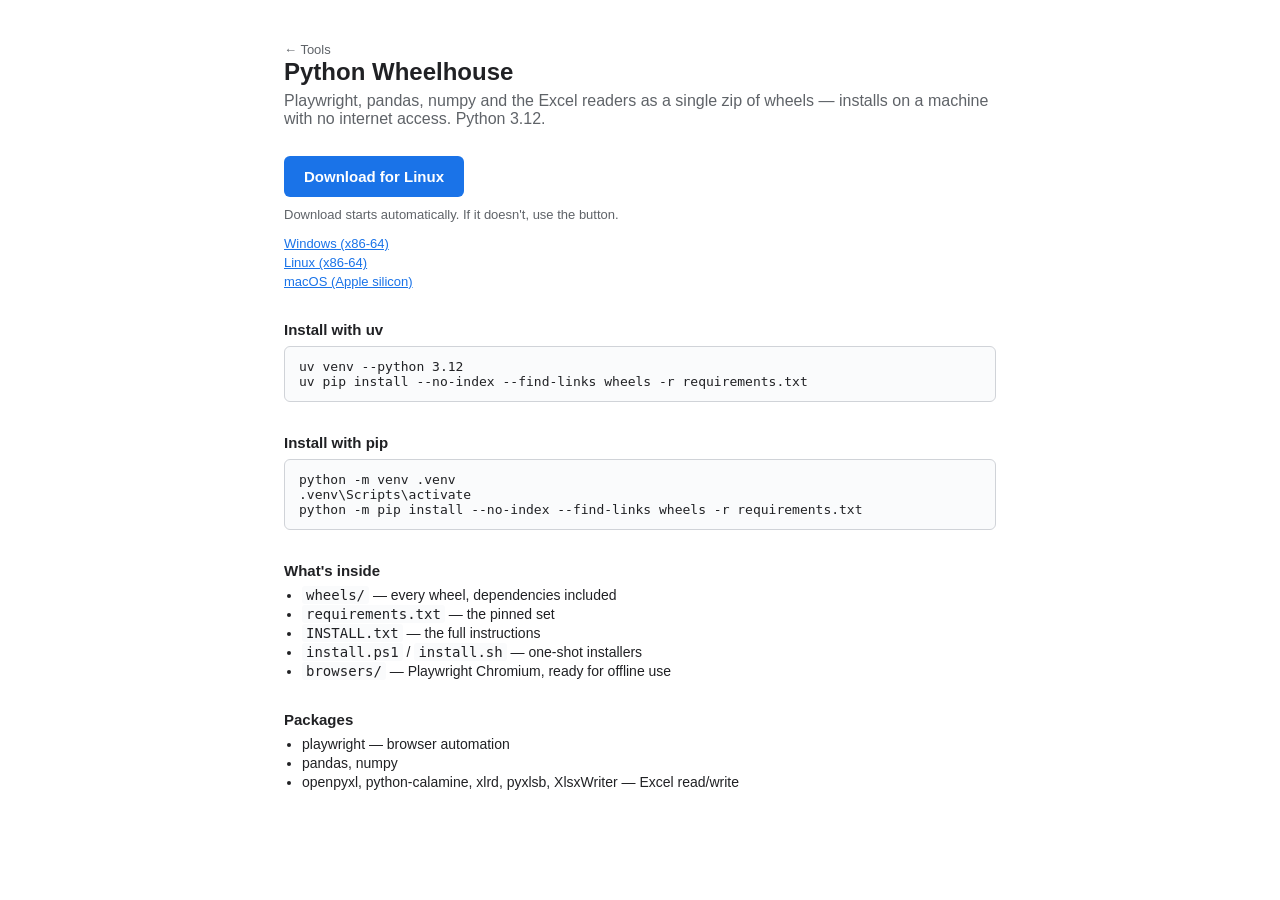
==== py/index.html @ 78475a97 "Add offline Python wheelhouse workflow + /py download page (v2.1.0) Builds a per-platform zip of whe" ====
<!doctype html>
<html lang="en">
<head>
  <meta charset="UTF-8" />
  <meta name="viewport" content="width=device-width, initial-scale=1.0" />
  <title>Python Wheelhouse — Werk Toolz</title>
  <link rel="stylesheet" href="../style.css" />
  <style>
    .py-page { max-width: 760px; margin: 0 auto; padding: 40px 24px 64px; }
    .py-page h1 { font-size: 24px; margin: 0 0 6px; }
    .py-page .lede { color: var(--muted); margin: 0 0 28px; }
    .dl-primary {
      display: inline-block; padding: 12px 20px; border-radius: 6px;
      background: var(--accent); color: #fff; font-size: 15px; font-weight: 600;
      text-decoration: none;
    }
    .dl-primary:hover { background: var(--accent-dark); }
    .dl-note { color: var(--muted); font-size: 13px; margin: 10px 0 0; }
    .dl-alt { list-style: none; padding: 0; margin: 14px 0 0; font-size: 13px; }
    .dl-alt li { margin: 4px 0; }
    .dl-alt a { color: var(--accent); }
    .py-page h2 { font-size: 15px; margin: 32px 0 8px; }
    .py-page pre {
      background: var(--row-alt); border: 1px solid var(--border); border-radius: 6px;
      padding: 12px 14px; overflow-x: auto; font-size: 13px; margin: 0 0 10px;
    }
    .py-page ul.plain { margin: 0; padding-left: 18px; font-size: 14px; color: var(--text); }
    .py-page ul.plain li { margin: 3px 0; }
    .py-page code { background: var(--row-alt); padding: 1px 4px; border-radius: 3px; }
    .back { font-size: 13px; color: var(--muted); text-decoration: none; }
    .back:hover { color: var(--accent); }
  </style>
</head>
<body>
  <div class="py-page">
    <a class="back" href="../">&larr; Tools</a>
    <h1>Python Wheelhouse</h1>
    <p class="lede">
      Playwright, pandas, numpy and the Excel readers as a single zip of wheels &mdash;
      installs on a machine with no internet access. Python 3.12.
    </p>

    <a id="dl" class="dl-primary" href="#">Download for Windows</a>
    <p class="dl-note">Download starts automatically. If it doesn't, use the button.</p>

    <ul class="dl-alt">
      <li><a data-dl="windows-x86_64" href="#">Windows (x86-64)</a></li>
      <li><a data-dl="linux-x86_64" href="#">Linux (x86-64)</a></li>
      <li><a data-dl="macos-arm64" href="#">macOS (Apple silicon)</a></li>
    </ul>

    <h2>Install with uv</h2>
    <pre>uv venv --python 3.12
uv pip install --no-index --find-links wheels -r requirements.txt</pre>

    <h2>Install with pip</h2>
    <pre>python -m venv .venv
.venv\Scripts\activate
python -m pip install --no-index --find-links wheels -r requirements.txt</pre>

    <h2>What's inside</h2>
    <ul class="plain">
      <li><code>wheels/</code> &mdash; every wheel, dependencies included</li>
      <li><code>requirements.txt</code> &mdash; the pinned set</li>
      <li><code>INSTALL.txt</code> &mdash; the full instructions</li>
      <li><code>install.ps1</code> / <code>install.sh</code> &mdash; one-shot installers</li>
      <li><code>browsers/</code> &mdash; Playwright Chromium, ready for offline use</li>
    </ul>

    <h2>Packages</h2>
    <ul class="plain">
      <li>playwright &mdash; browser automation</li>
      <li>pandas, numpy</li>
      <li>openpyxl, python-calamine, xlrd, pyxlsb, XlsxWriter &mdash; Excel read/write</li>
    </ul>
  </div>

  <script>
    (function () {
      var BASE = 'https://github.com/cluffa/werk-toolz/releases/download/py-wheelhouse/';
      var file = function (slug) { return BASE + 'werk-toolz-wheelhouse-' + slug + '-py312.zip'; };

      var platform = (navigator.userAgentData && navigator.userAgentData.platform) || navigator.platform || '';
      var ua = platform + ' ' + navigator.userAgent;
      var slug = 'windows-x86_64';
      var label = 'Windows';
      if (/Mac|iPhone|iPad/i.test(ua)) { slug = 'macos-arm64'; label = 'macOS'; }
      else if (/Linux|X11/i.test(ua) && !/Windows/i.test(ua)) { slug = 'linux-x86_64'; label = 'Linux'; }

      var primary = document.getElementById('dl');
      primary.href = file(slug);
      primary.textContent = 'Download for ' + label;

      document.querySelectorAll('[data-dl]').forEach(function (a) {
        a.href = file(a.dataset.dl);
      });

      // kick off the download without navigating away from this page
      var frame = document.createElement('iframe');
      frame.style.display = 'none';
      frame.src = primary.href;
      setTimeout(function () { document.body.appendChild(frame); }, 400);
    })();
  </script>
</body>
</html>
---- style.css ----
:root {
  --border: #d0d3d8;
  --header-bg: #f1f3f5;
  --row-alt: #fafbfc;
  --accent: #1a73e8;
  --accent-dark: #1558b0;
  --text: #202124;
  --muted: #5f6368;
  --danger: #c5221f;
}

* {
  box-sizing: border-box;
}

/* The hidden attribute must win over author display rules (e.g. .field). */
[hidden] {
  display: none !important;
}

body {
  margin: 0;
  font-family: -apple-system, BlinkMacSystemFont, "Segoe UI", Roboto, Helvetica, Arial, sans-serif;
  color: var(--text);
  background: #ffffff;
}

.app {
  display: flex;
  min-height: 100vh;
}

.sidebar {
  width: 220px;
  flex-shrink: 0;
  background: var(--header-bg);
  border-right: 1px solid var(--border);
  padding: 20px 12px;
}

.brand {
  font-size: 18px;
  margin: 0 0 16px 8px;
}

.tool-list {
  list-style: none;
  margin: 0;
  padding: 0;
}

.tool-nav-btn {
  width: 100%;
  text-align: left;
  padding: 10px 12px;
  border: none;
  background: transparent;
  border-radius: 6px;
  font-size: 14px;
  cursor: pointer;
  color: var(--text);
}

.tool-nav-btn:hover {
  background: #e8eaed;
}

.tool-nav-btn.active {
  background: var(--accent);
  color: #fff;
}

.content {
  flex: 1;
  padding: 28px 36px;
  max-width: 980px;
}

.tool-panel {
  display: none;
}

.tool-panel.active {
  display: block;
}

.tool-header h2 {
  margin: 0 0 6px;
}

.tool-desc {
  color: var(--muted);
  max-width: 640px;
  line-height: 1.4;
}

.toolbar {
  display: flex;
  align-items: center;
  gap: 10px;
  margin: 18px 0 10px;
}

.toolbar button {
  padding: 8px 14px;
  border: 1px solid var(--accent);
  background: var(--accent);
  color: #fff;
  border-radius: 6px;
  cursor: pointer;
  font-size: 13px;
}

.toolbar button:hover {
  background: var(--accent-dark);
}

.toolbar button.secondary {
  background: #fff;
  color: var(--text);
  border-color: var(--border);
}

.toolbar button.secondary:hover {
  background: var(--header-bg);
}

.columns-layout {
  display: flex;
  gap: 12px;
  align-items: flex-start;
}

.columns-layout .sheet-wrapper {
  flex: 1;
  min-width: 0;
}

.sheet-wrapper {
  overflow-x: auto;
  border: 1px solid var(--border);
  border-radius: 6px;
}

table.sheet {
  border-collapse: collapse;
  width: 100%;
  font-size: 14px;
}

table.sheet th,
table.sheet td {
  border: 1px solid var(--border);
  padding: 0;
}

table.sheet thead th {
  background: var(--header-bg);
  padding: 8px 10px;
  text-align: left;
  font-weight: 600;
  color: var(--muted);
}

table.sheet .row-num-col  { width: 36px; }
table.sheet .row-action-col { width: 40px; }

table.sheet tbody tr:nth-child(even) { background: var(--row-alt); }

.row-num {
  text-align: center;
  color: var(--muted);
  font-size: 12px;
  user-select: none;
}

table.sheet td input[type="text"] {
  width: 100%;
  border: none;
  padding: 8px 10px;
  font-size: 14px;
  font-family: inherit;
  background: transparent;
  outline-offset: -2px;
}

table.sheet td input[type="text"]:focus {
  outline: 2px solid var(--accent);
  background: #fff;
}

.delete-row-btn {
  width: 100%;
  height: 100%;
  border: none;
  background: transparent;
  color: var(--muted);
  cursor: pointer;
  font-size: 14px;
  padding: 8px;
}

.delete-row-btn:hover {
  color: var(--danger);
  background: #fdecea;
}

.col-add-cell { padding: 0; }

.col-add-btn {
  display: block;
  width: 100%;
  border: none;
  background: transparent;
  padding: 8px 10px;
  font-size: 13px;
  cursor: pointer;
  color: var(--muted);
  text-align: left;
}

.col-add-btn:hover {
  background: var(--header-bg);
  color: var(--text);
}

.output-section {
  margin-top: 22px;
}

.output-header {
  display: flex;
  align-items: center;
  justify-content: space-between;
  margin-bottom: 6px;
}

.output-header label {
  font-weight: 600;
  font-size: 14px;
}

#copy-btn {
  padding: 6px 12px;
  border: 1px solid var(--border);
  background: #fff;
  border-radius: 6px;
  cursor: pointer;
  font-size: 13px;
}

#copy-btn:hover {
  background: var(--header-bg);
}

#copy-btn.copied {
  border-color: #188038;
  color: #188038;
}

#output-string {
  width: 100%;
  font-family: "SFMono-Regular", Consolas, "Liberation Mono", Menlo, monospace;
  font-size: 13px;
  padding: 10px;
  border: 1px solid var(--border);
  border-radius: 6px;
  resize: vertical;
  line-height: 1.5;
}

/* excel function builder */
.excel-fields {
  margin-top: 18px;
  display: flex;
  flex-direction: column;
  gap: 18px;
  max-width: 720px;
}

.field {
  display: flex;
  flex-direction: column;
  gap: 6px;
}

.field > label {
  font-weight: 600;
  font-size: 14px;
}

#excel-input,
#excel-output {
  width: 100%;
  font-family: "SFMono-Regular", Consolas, "Liberation Mono", Menlo, monospace;
  font-size: 13px;
  padding: 10px;
  border: 1px solid var(--border);
  border-radius: 6px;
  resize: vertical;
  line-height: 1.5;
}

#excel-file {
  width: 100%;
  max-width: 320px;
  padding: 8px 10px;
  font-size: 14px;
  font-family: inherit;
  border: 1px solid var(--border);
  border-radius: 6px;
}

#excel-input:focus,
#excel-output:focus,
#excel-file:focus {
  outline: 2px solid var(--accent);
  outline-offset: -1px;
}

.excel-mode {
  display: flex;
  flex-direction: column;
  gap: 4px;
  margin-top: 4px;
  font-size: 13px;
}

.excel-mode label {
  display: flex;
  align-items: center;
  gap: 6px;
  cursor: pointer;
}

.field-hint {
  margin: 2px 0 0;
  font-size: 12px;
  color: var(--muted);
  line-height: 1.4;
}

.excel-status {
  margin: 8px 0 0;
  font-size: 13px;
  min-height: 1em;
}

.excel-status.ok { color: #188038; }
.excel-status.warn { color: #b06000; }

#excel-copy-btn {
  padding: 6px 12px;
  border: 1px solid var(--border);
  background: #fff;
  border-radius: 6px;
  cursor: pointer;
  font-size: 13px;
}

#excel-copy-btn:hover {
  background: var(--header-bg);
}

#excel-copy-btn.copied {
  border-color: #188038;
  color: #188038;
}

/* reference toolkit note cards */
.note-card {
  margin-top: 22px;
  border: 1px solid var(--border);
  border-radius: 8px;
  padding: 16px 18px;
}

.note-card h3 {
  margin: 0 0 6px;
  font-size: 15px;
}

.note-desc {
  margin: 0 0 12px;
  color: var(--muted);
  font-size: 13px;
  line-height: 1.5;
  max-width: 680px;
}

.note-code-wrap {
  position: relative;
}

.note-code {
  margin: 0;
  padding: 14px 16px;
  overflow-x: auto;
  background: #f8f9fa;
  border: 1px solid var(--border);
  border-radius: 6px;
  font-family: "SFMono-Regular", Consolas, "Liberation Mono", Menlo, monospace;
  font-size: 12.5px;
  line-height: 1.6;
  tab-size: 2;
}

.note-code code {
  white-space: pre;
  display: block;
}

.note-copy-btn {
  position: absolute;
  top: 8px;
  right: 8px;
  padding: 4px 12px;
  border: 1px solid var(--border);
  background: #fff;
  border-radius: 5px;
  cursor: pointer;
  font-size: 12px;
  color: var(--muted);
}

.note-copy-btn:hover {
  background: #e8eaed;
  color: var(--text);
}

.note-copy-btn.copied {
  border-color: #188038;
  color: #188038;
}

/* shared: monospace text inputs/areas & compact text inputs */
.mono {
  font-family: "SFMono-Regular", Consolas, "Liberation Mono", Menlo, monospace;
}

.lk-input {
  width: 100%;
  max-width: 420px;
  padding: 8px 10px;
  font-size: 14px;
  font-family: inherit;
  border: 1px solid var(--border);
  border-radius: 6px;
}

textarea.lk-input {
  max-width: 100%;
  resize: vertical;
  font-size: 13px;
  line-height: 1.5;
}

.lk-input.narrow { max-width: 160px; }

.lk-input:focus {
  outline: 2px solid var(--accent);
  outline-offset: -1px;
}

#lk-copy,
#fmt-copy {
  padding: 6px 12px;
  border: 1px solid var(--border);
  background: #fff;
  border-radius: 6px;
  cursor: pointer;
  font-size: 13px;
}

#lk-copy:hover,
#fmt-copy:hover { background: var(--header-bg); }

#lk-copy.copied,
#fmt-copy.copied { border-color: #188038; color: #188038; }

.excel-mode.single { flex-direction: row; }
.lookup-kind { flex-direction: row; gap: 18px; }

#lk-external-opts { margin-top: 8px; }
#lk-external-opts .lk-input { margin-bottom: 8px; }

/* list reconciliation */
.recon-opts label {
  display: flex;
  align-items: center;
  gap: 6px;
  font-size: 13px;
  color: var(--text);
  cursor: pointer;
}

.recon-inputs {
  display: grid;
  grid-template-columns: 1fr 1fr;
  gap: 14px;
  margin-top: 12px;
}

.recon-inputs textarea {
  width: 100%;
  padding: 10px;
  font-size: 13px;
  line-height: 1.5;
  border: 1px solid var(--border);
  border-radius: 6px;
  resize: vertical;
}

.recon-inputs textarea:focus {
  outline: 2px solid var(--accent);
  outline-offset: -1px;
}

.field-stat {
  font-weight: 400;
  font-size: 12px;
  color: var(--muted);
}

.recon-results {
  display: grid;
  grid-template-columns: repeat(3, 1fr);
  gap: 14px;
  margin-top: 18px;
}

.recon-result textarea {
  width: 100%;
  padding: 10px;
  font-size: 13px;
  line-height: 1.5;
  border: 1px solid var(--border);
  border-radius: 6px;
  resize: vertical;
  background: #fafbfc;
}

.recon-result .output-header label {
  display: flex;
  align-items: center;
  gap: 8px;
}

.count-badge {
  display: inline-block;
  min-width: 20px;
  text-align: center;
  font-size: 11px;
  font-weight: 600;
  color: var(--accent);
  background: #e8f0fe;
  border-radius: 20px;
  padding: 1px 8px;
}

.recon-copy {
  padding: 4px 10px;
  border: 1px solid var(--border);
  background: #fff;
  border-radius: 5px;
  cursor: pointer;
  font-size: 12px;
  color: var(--muted);
}

.recon-copy:hover { background: var(--header-bg); color: var(--text); }
.recon-copy.copied { border-color: #188038; color: #188038; }

/* reference toolkit + formatter controls */
.inline-field {
  display: flex;
  align-items: center;
  gap: 8px;
  flex-wrap: wrap;
}

.inline-sep {
  font-family: "SFMono-Regular", Consolas, "Liberation Mono", Menlo, monospace;
  color: var(--muted);
  font-weight: 600;
}

.inline-result {
  font-family: "SFMono-Regular", Consolas, "Liberation Mono", Menlo, monospace;
  font-size: 13px;
  color: var(--muted);
}

.inline-result.ok { color: #188038; }
.inline-result.warn { color: #b06000; }

.btn-row {
  display: flex;
  align-items: center;
  gap: 8px;
  flex-wrap: wrap;
  margin: 10px 0;
}

.mini-btn {
  padding: 6px 12px;
  border: 1px solid var(--border);
  background: #fff;
  border-radius: 6px;
  cursor: pointer;
  font-size: 13px;
  color: var(--text);
}

.mini-btn:hover { background: var(--header-bg); }

.indent-pick {
  display: flex;
  align-items: center;
  gap: 6px;
  margin-left: 6px;
}

.indent-pick select {
  font-size: 12px;
  padding: 3px 6px;
  border: 1px solid var(--border);
  border-radius: 5px;
}

@media (max-width: 720px) {
  .recon-inputs,
  .recon-results {
    grid-template-columns: 1fr;
  }
  .app {
    flex-direction: column;
  }
  .sidebar {
    width: 100%;
    border-right: none;
    border-bottom: 1px solid var(--border);
  }
  .content {
    padding: 20px;
  }
  .columns-layout {
    flex-direction: column;
  }
}

/* sidebar link out to the offline Python wheelhouse */
.side-link {
  display: block;
  margin: 18px 0 0 8px;
  font-size: 12px;
  color: var(--muted);
  text-decoration: none;
}

.side-link:hover {
  color: var(--accent);
}

/* version label */
.version-label {
  margin: 6px 0 0 8px;
  font-size: 11px;
  color: var(--muted);
}

/* local-only badge */
.local-badge {
  margin: 16px 0 0 8px;
  display: inline-block;
  font-size: 11px;
  font-weight: 600;
  color: #188038;
  background: #e6f4ea;
  border: 1px solid #b7dfbf;
  border-radius: 20px;
  padding: 2px 10px;
  letter-spacing: 0.3px;
}
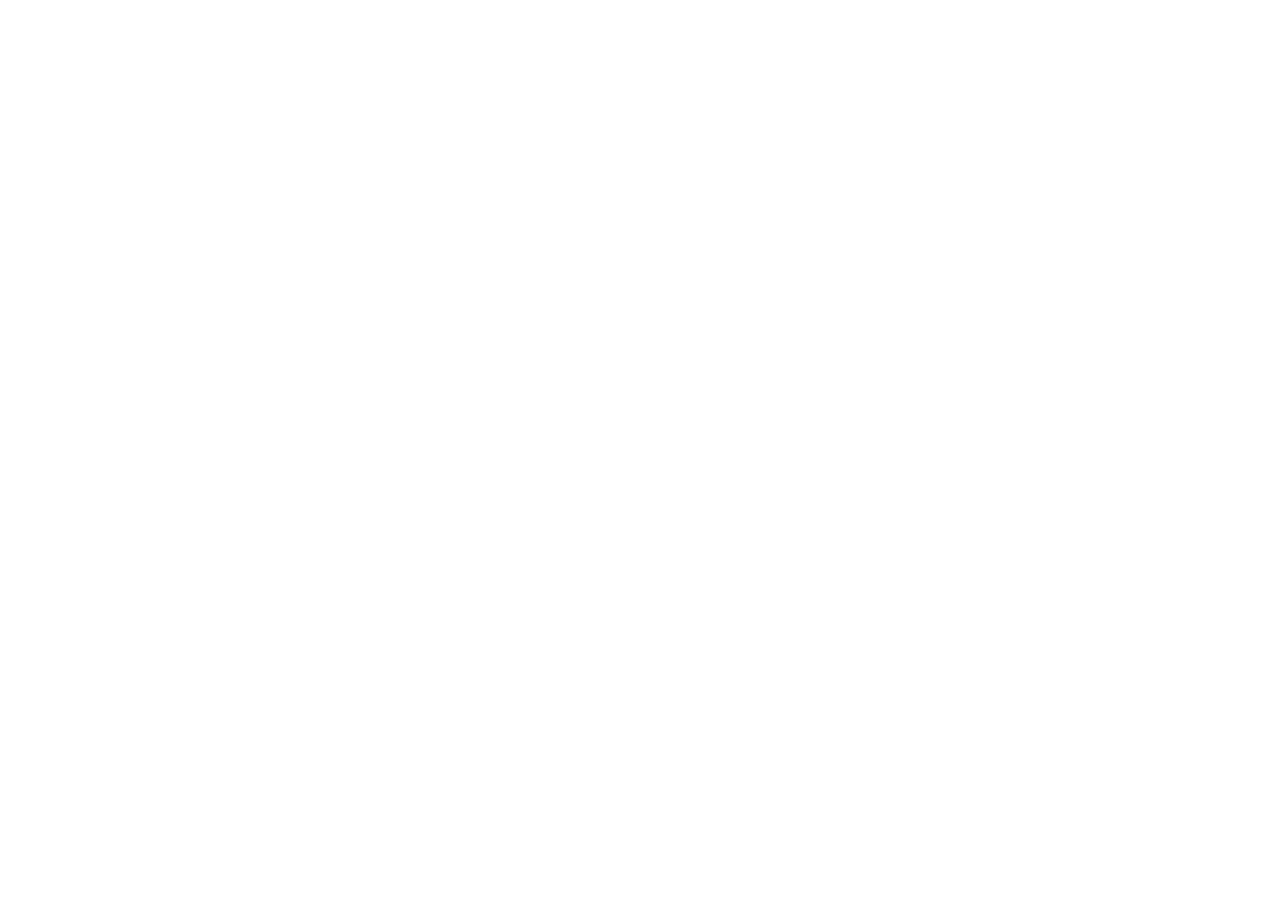
==== commit 511bd22a: "/py: bare auto-download of the Windows zip, no page content (v2.1.4) Co-Authored-By: Claude Opus 5 <" ====
--- a/py/index.html
+++ b/py/index.html
@@ -2,105 +2,8 @@
 <html lang="en">
 <head>
   <meta charset="UTF-8" />
-  <meta name="viewport" content="width=device-width, initial-scale=1.0" />
-  <title>Python Wheelhouse — Werk Toolz</title>
-  <link rel="stylesheet" href="../style.css" />
-  <style>
-    .py-page { max-width: 760px; margin: 0 auto; padding: 40px 24px 64px; }
-    .py-page h1 { font-size: 24px; margin: 0 0 6px; }
-    .py-page .lede { color: var(--muted); margin: 0 0 28px; }
-    .dl-primary {
-      display: inline-block; padding: 12px 20px; border-radius: 6px;
-      background: var(--accent); color: #fff; font-size: 15px; font-weight: 600;
-      text-decoration: none;
-    }
-    .dl-primary:hover { background: var(--accent-dark); }
-    .dl-note { color: var(--muted); font-size: 13px; margin: 10px 0 0; }
-    .dl-alt { list-style: none; padding: 0; margin: 14px 0 0; font-size: 13px; }
-    .dl-alt li { margin: 4px 0; }
-    .dl-alt a { color: var(--accent); }
-    .py-page h2 { font-size: 15px; margin: 32px 0 8px; }
-    .py-page pre {
-      background: var(--row-alt); border: 1px solid var(--border); border-radius: 6px;
-      padding: 12px 14px; overflow-x: auto; font-size: 13px; margin: 0 0 10px;
-    }
-    .py-page ul.plain { margin: 0; padding-left: 18px; font-size: 14px; color: var(--text); }
-    .py-page ul.plain li { margin: 3px 0; }
-    .py-page code { background: var(--row-alt); padding: 1px 4px; border-radius: 3px; }
-    .back { font-size: 13px; color: var(--muted); text-decoration: none; }
-    .back:hover { color: var(--accent); }
-  </style>
+  <title>Python Wheelhouse</title>
+  <meta http-equiv="refresh" content="0; url=https://github.com/cluffa/werk-toolz/releases/download/py-wheelhouse/werk-toolz-wheelhouse-windows-x86_64-py312.zip" />
 </head>
-<body>
-  <div class="py-page">
-    <a class="back" href="../">&larr; Tools</a>
-    <h1>Python Wheelhouse</h1>
-    <p class="lede">
-      Playwright, pandas, numpy and the Excel readers as a single zip of wheels &mdash;
-      installs on a machine with no internet access. Python 3.12.
-    </p>
-
-    <a id="dl" class="dl-primary" href="#">Download for Windows</a>
-    <p class="dl-note">Download starts automatically. If it doesn't, use the button.</p>
-
-    <ul class="dl-alt">
-      <li><a data-dl="windows-x86_64" href="#">Windows (x86-64)</a></li>
-      <li><a data-dl="linux-x86_64" href="#">Linux (x86-64)</a></li>
-      <li><a data-dl="macos-arm64" href="#">macOS (Apple silicon)</a></li>
-    </ul>
-
-    <h2>Install with uv</h2>
-    <pre>uv venv --python 3.12
-uv pip install --no-index --find-links wheels -r requirements.txt</pre>
-
-    <h2>Install with pip</h2>
-    <pre>python -m venv .venv
-.venv\Scripts\activate
-python -m pip install --no-index --find-links wheels -r requirements.txt</pre>
-
-    <h2>What's inside</h2>
-    <ul class="plain">
-      <li><code>wheels/</code> &mdash; every wheel, dependencies included</li>
-      <li><code>requirements.txt</code> &mdash; the pinned set</li>
-      <li><code>INSTALL.txt</code> &mdash; the full instructions</li>
-      <li><code>install.ps1</code> / <code>install.sh</code> &mdash; one-shot installers</li>
-      <li><code>browsers/</code> &mdash; Playwright Chromium, ready for offline use</li>
-    </ul>
-
-    <h2>Packages</h2>
-    <ul class="plain">
-      <li>playwright &mdash; browser automation</li>
-      <li>pandas, numpy</li>
-      <li>openpyxl, python-calamine, xlrd, pyxlsb, XlsxWriter &mdash; Excel read/write</li>
-    </ul>
-  </div>
-
-  <script>
-    (function () {
-      var BASE = 'https://github.com/cluffa/werk-toolz/releases/download/py-wheelhouse/';
-      var file = function (slug) { return BASE + 'werk-toolz-wheelhouse-' + slug + '-py312.zip'; };
-
-      var platform = (navigator.userAgentData && navigator.userAgentData.platform) || navigator.platform || '';
-      var ua = platform + ' ' + navigator.userAgent;
-      var slug = 'windows-x86_64';
-      var label = 'Windows';
-      if (/Mac|iPhone|iPad/i.test(ua)) { slug = 'macos-arm64'; label = 'macOS'; }
-      else if (/Linux|X11/i.test(ua) && !/Windows/i.test(ua)) { slug = 'linux-x86_64'; label = 'Linux'; }
-
-      var primary = document.getElementById('dl');
-      primary.href = file(slug);
-      primary.textContent = 'Download for ' + label;
-
-      document.querySelectorAll('[data-dl]').forEach(function (a) {
-        a.href = file(a.dataset.dl);
-      });
-
-      // kick off the download without navigating away from this page
-      var frame = document.createElement('iframe');
-      frame.style.display = 'none';
-      frame.src = primary.href;
-      setTimeout(function () { document.body.appendChild(frame); }, 400);
-    })();
-  </script>
-</body>
+<body></body>
 </html>
